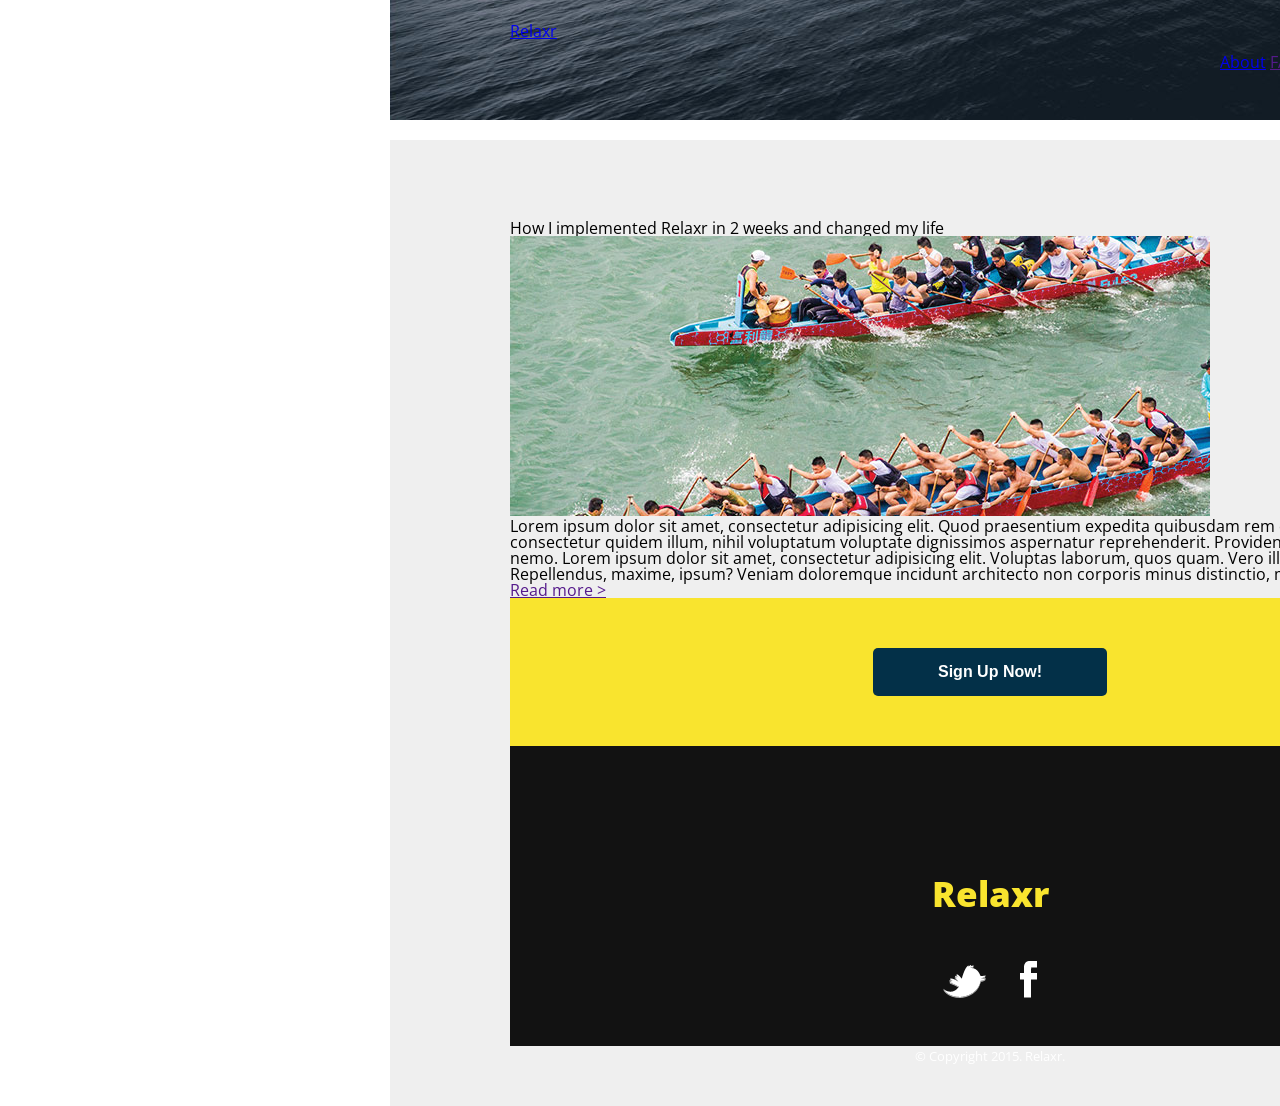
==== index.html @ db422663 "inserted images, header styling, article html" ====
<!DOCTYPE html>
<html>
<head>
	<title>Relaxr</title>
	<link type="text/css" rel="stylesheet" href="css/normalize.css">
	<link type="text/css" rel="stylesheet" href="css/reset.css">
	<link type="text/css" rel="stylesheet" href="css/style.css">
	<link href='https://fonts.googleapis.com/css?family=Open+Sans:300,300italic,600,800' rel='stylesheet' type='text/css'>

</head>

<body>

<body>

    <div id="container">

        <header id="headerBlog">
            <a href="index.html"><h1>Relaxr</h1></a>
            <nav>
                <a href="landing.html">About</a>
                <a href="">FAQ</a>
                <a href="">Team</a>
                <a href="">Contact Us</a>
                <a href="index.html">Blog</a>
            </nav>
        </header>

<main class="clearfix">

            <div id="articles" class="floatLeft">

                <article>
                    <h3>How I implemented Relaxr in 2 weeks and changed my life</h3>
                    <img src="images/blog_photo1.jpg" alt="article image">
                    <p>Lorem ipsum dolor sit amet, consectetur adipisicing elit. Quod praesentium expedita quibusdam rem optio, veniam, ad consectetur quidem illum, nihil voluptatum voluptate dignissimos aspernatur reprehenderit. Provident expedita ipsa magni nemo. Lorem ipsum dolor sit amet, consectetur adipisicing elit. Voluptas laborum, quos quam. Vero illo fugit odit recusandae. Repellendus, maxime, ipsum? Veniam doloremque incidunt architecto non corporis minus distinctio, magnam cupiditate.</p>
                    <div>
                        <a href="">Read more &gt;</a>
                    </div>

                </article>

</div>

<!-- CTA Section -->
			<section class="cta">
				<button>Sign Up Now!</button>
			</section>
			<!-- Footer -->
			<footer>
				<logo class="footer-logo">Relaxr</logo><br>
				<a href="http://www.twitter.com"> <img src="images/twitter.png" class="twitter-logo"></a>
				<a href="http://www.facebook.com"> <img src="images/facebook.png" class="facebook-logo"></a>
				<p>&copy; Copyright 2015. Relaxr.</p>
			</footer>
		</div><!-- Container End -->
	</body>
</html>
---- css/style.css ----
* { box-sizing: border-box; }

/*
Project Name: Relaxr Blog
Author: Natalie Holt
Developer @GA in NYC
*/


/******************************************
/* SETUP
/*******************************************/

/* Box Model Hack */
* {
     -moz-box-sizing: border-box; /* Firexfox */
     -webkit-box-sizing: border-box; /* Safari/Chrome/iOS/Android */
     box-sizing: border-box; /* IE */
}

/* Clear fix hack */
.clearfix:after {
     content: ".";
     display: block;
     clear: both;
     visibility: hidden;
     line-height: 0;
     height: 0;
}

.clear {
  clear: both;
}

.fl {
  float: right;
}

.fl {
  float: left;
}

/* BASE STYLES*/

body {
    font-family: 'Open Sans', Helvetica, Arial, sans-serif;
    background: #fff;
}

/* LAYOUT*/


/* Center the container */

/* Center the container */

#container {
    width: 1200px;
    margin: auto;
}

header {
    background: #033048;
    background-image: url(../images/header_bg.jpg);
    background-position: center bottom;
    padding: 23px 120px;
}

#headerBlog {
    height: 120px;
}

#headerLanding {
    height: 700px;
}

main {
    background: #efefef;
    padding: 80px 120px 60px 120px;
}

footer {
    background: #121212;
    padding: 80px 120px 40px 120px;
}

/* ADDITIONAL STYLES*/

body { width:500px; margin:0 auto; }
.clear-parent { overflow:hidden;  }

header { 
  width:100%; 
  height:80px; 
  margin-bottom:20px; }
  
  header .logo { 
    float:left; 
    width:50px; 
    height:80px; 
    border:solid 1px #000; }
  header nav { 
    float:right; 
    margin-top:15px; }

  header nav ul { 
    list-style:none; }

  header nav ul li { 
    float:right; 
    display:block; 
    width:50px; 
    height:30px; 
    margin-left:20px; 
    border:solid 1px #000;}

.main { 
  border:solid 1px #000; 
  width:100%; height;
  background: #efefef;
  padding: 80px 120px 60px 120px;
}






/* FOOTER */

footer {
  background: #2E2E2E;
  height: 300px;
  text-align: center;
}

.footer-logo {
  display: inline-block;
  color: #f9e42e;
  font-family: 'Open Sans', sans-serif;
  font-size: 35px;
  font-weight: 800;
  padding: 50px;
}

footer a {
  margin: 15px;
}

footer p {
  padding: 50px 0 0 0;
  color: #fff;
  font-family: 'Open Sans', sans-serif;
  font-size: 13px;
  font-weight: 400;
}

.cta {
  background-color: #f9e42e;
  padding: 50px;
  text-align: center;
}

.cta button {
  background-color: #033048;
  border-radius: 5px;
  border-style: none;
  color: #fff;
  font-size: 16px;
  font-weight: 800;
  padding: 15px 65px 15px 65px;
  cursor: pointer;
}

.cta button:hover {
  background-color: #075077;
}


/* FOOTER */

footer {
  background-color: #121212;
  background-size: 100%;
  text-align: center;
}

.footer-logo {
  display: inline-block;
  background-color: #121212;
  font-family: 'Open Sans', sans-serif;
  font-size: 35px;
  font-weight: 800;
  padding: 50px;
}

footer a {
  margin: 15px;
}

footer p {
  padding: 50px 0 0 0;
  color: #fff;
  font-family: 'Open Sans', sans-serif;
  font-size: 13px;
  font-weight: 400;
}
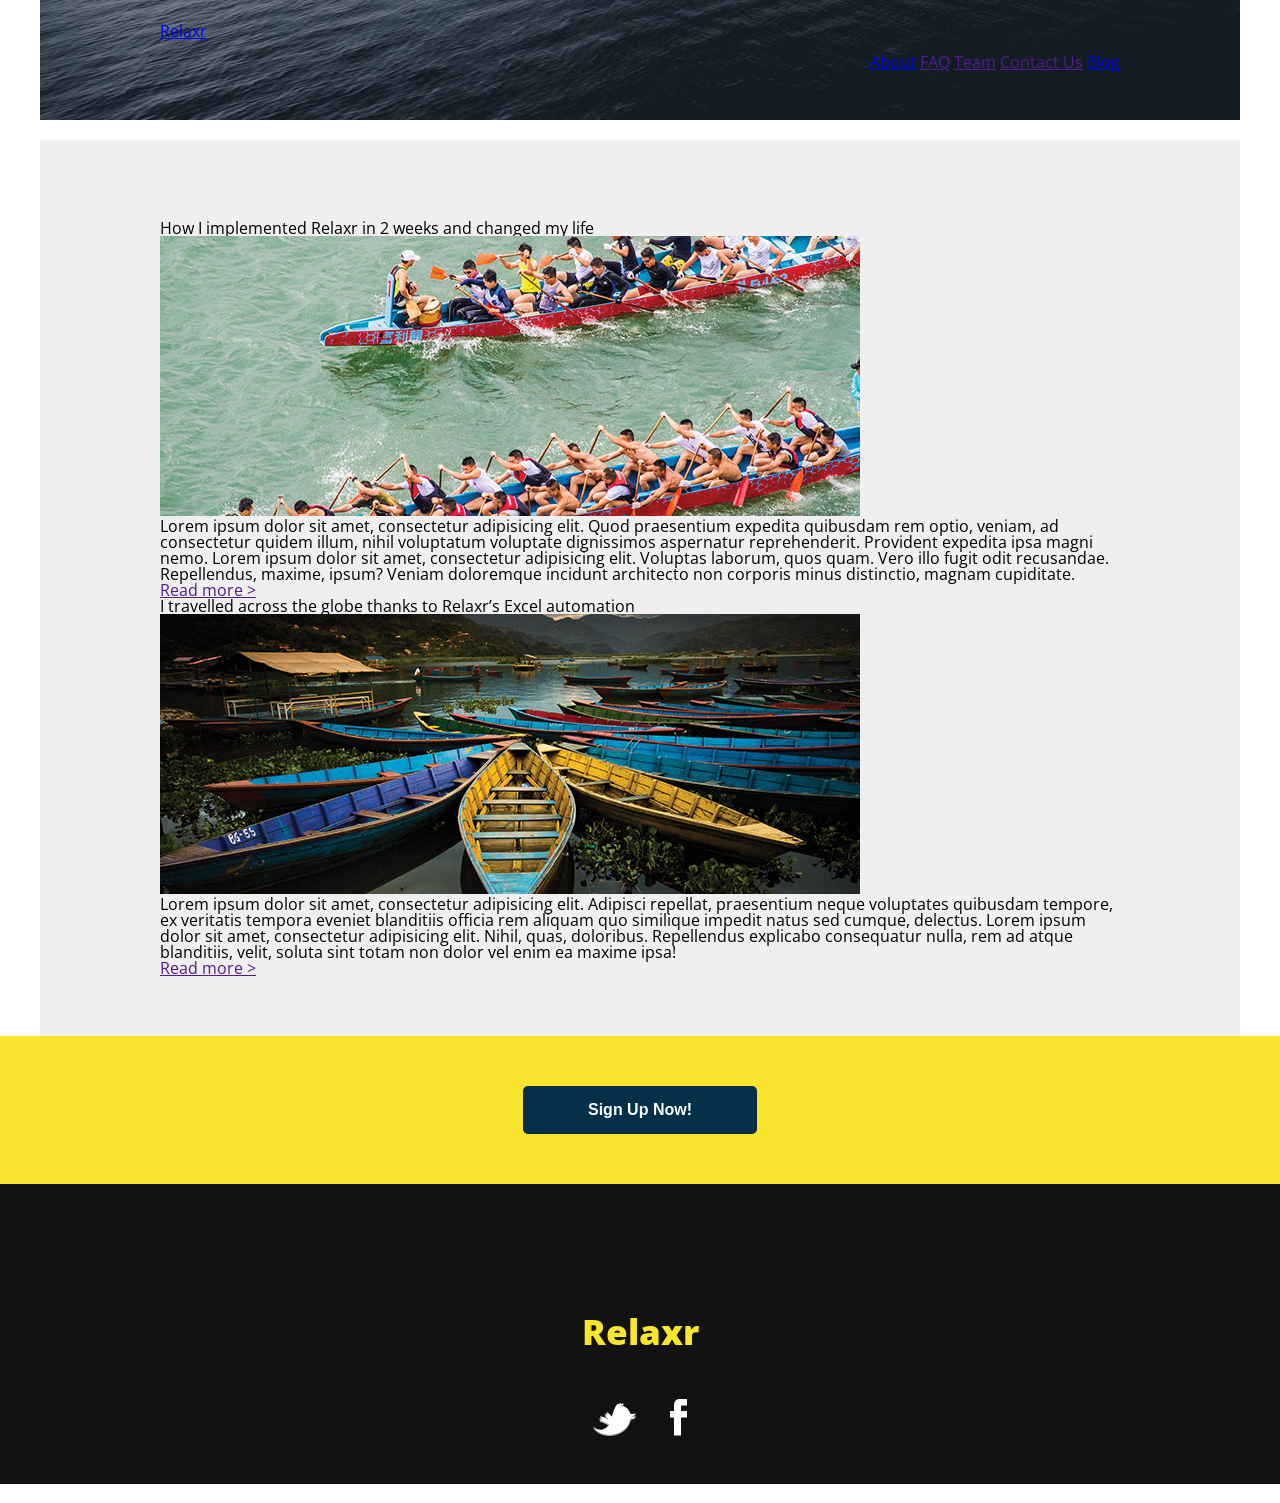
==== commit 8e312086: "added 2nd article, closed article div" ====
--- a/index.html
+++ b/index.html
@@ -40,7 +40,18 @@
 
                 </article>
 
-</div>
+				</div>
+
+				<article>
+                    <h3>I travelled across the globe thanks to Relaxr’s Excel automation</h3>
+                    <img src="images/blog_photo2.jpg" alt="article image">
+                    <p>Lorem ipsum dolor sit amet, consectetur adipisicing elit. Adipisci repellat, praesentium neque voluptates quibusdam tempore, ex veritatis tempora eveniet blanditiis officia rem aliquam quo similique impedit natus sed cumque, delectus. Lorem ipsum dolor sit amet, consectetur adipisicing elit. Nihil, quas, doloribus. Repellendus explicabo consequatur nulla, rem ad atque blanditiis, velit, soluta sint totam non dolor vel enim ea maxime ipsa!</p>
+                    <div>
+                        <a href="">Read more &gt;</a>
+                    </div>
+                </article>
+
+            </div>
 
 <!-- CTA Section -->
 			<section class="cta">
--- a/css/style.css
+++ b/css/style.css
@@ -49,9 +49,6 @@
 
 /* LAYOUT*/
 
-
-/* Center the container */
-
 /* Center the container */
 
 #container {
@@ -86,8 +83,13 @@
 
 /* ADDITIONAL STYLES*/
 
-body { width:500px; margin:0 auto; }
-.clear-parent { overflow:hidden;  }
+body { 
+  margin:0 auto; 
+}
+
+.clear-parent { 
+  overflow:hidden;  
+}
 
 header { 
   width:100%; 
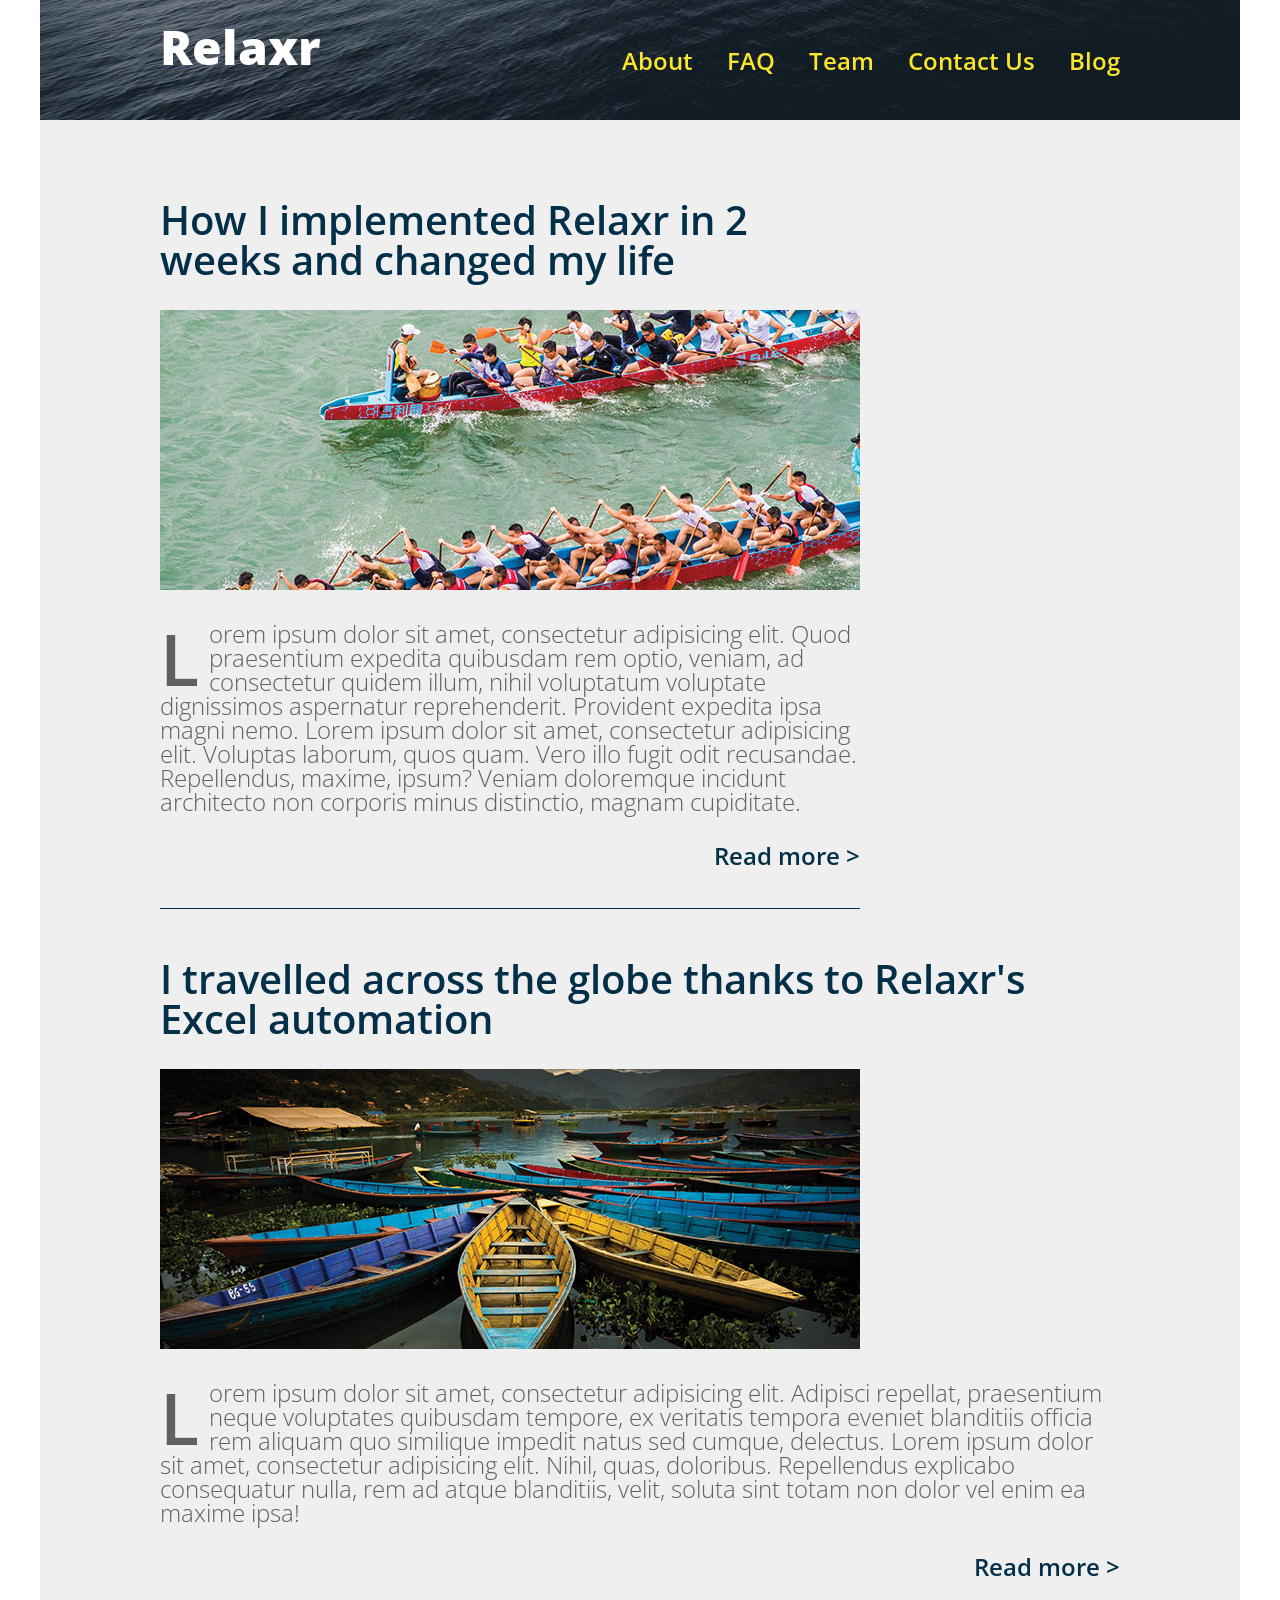
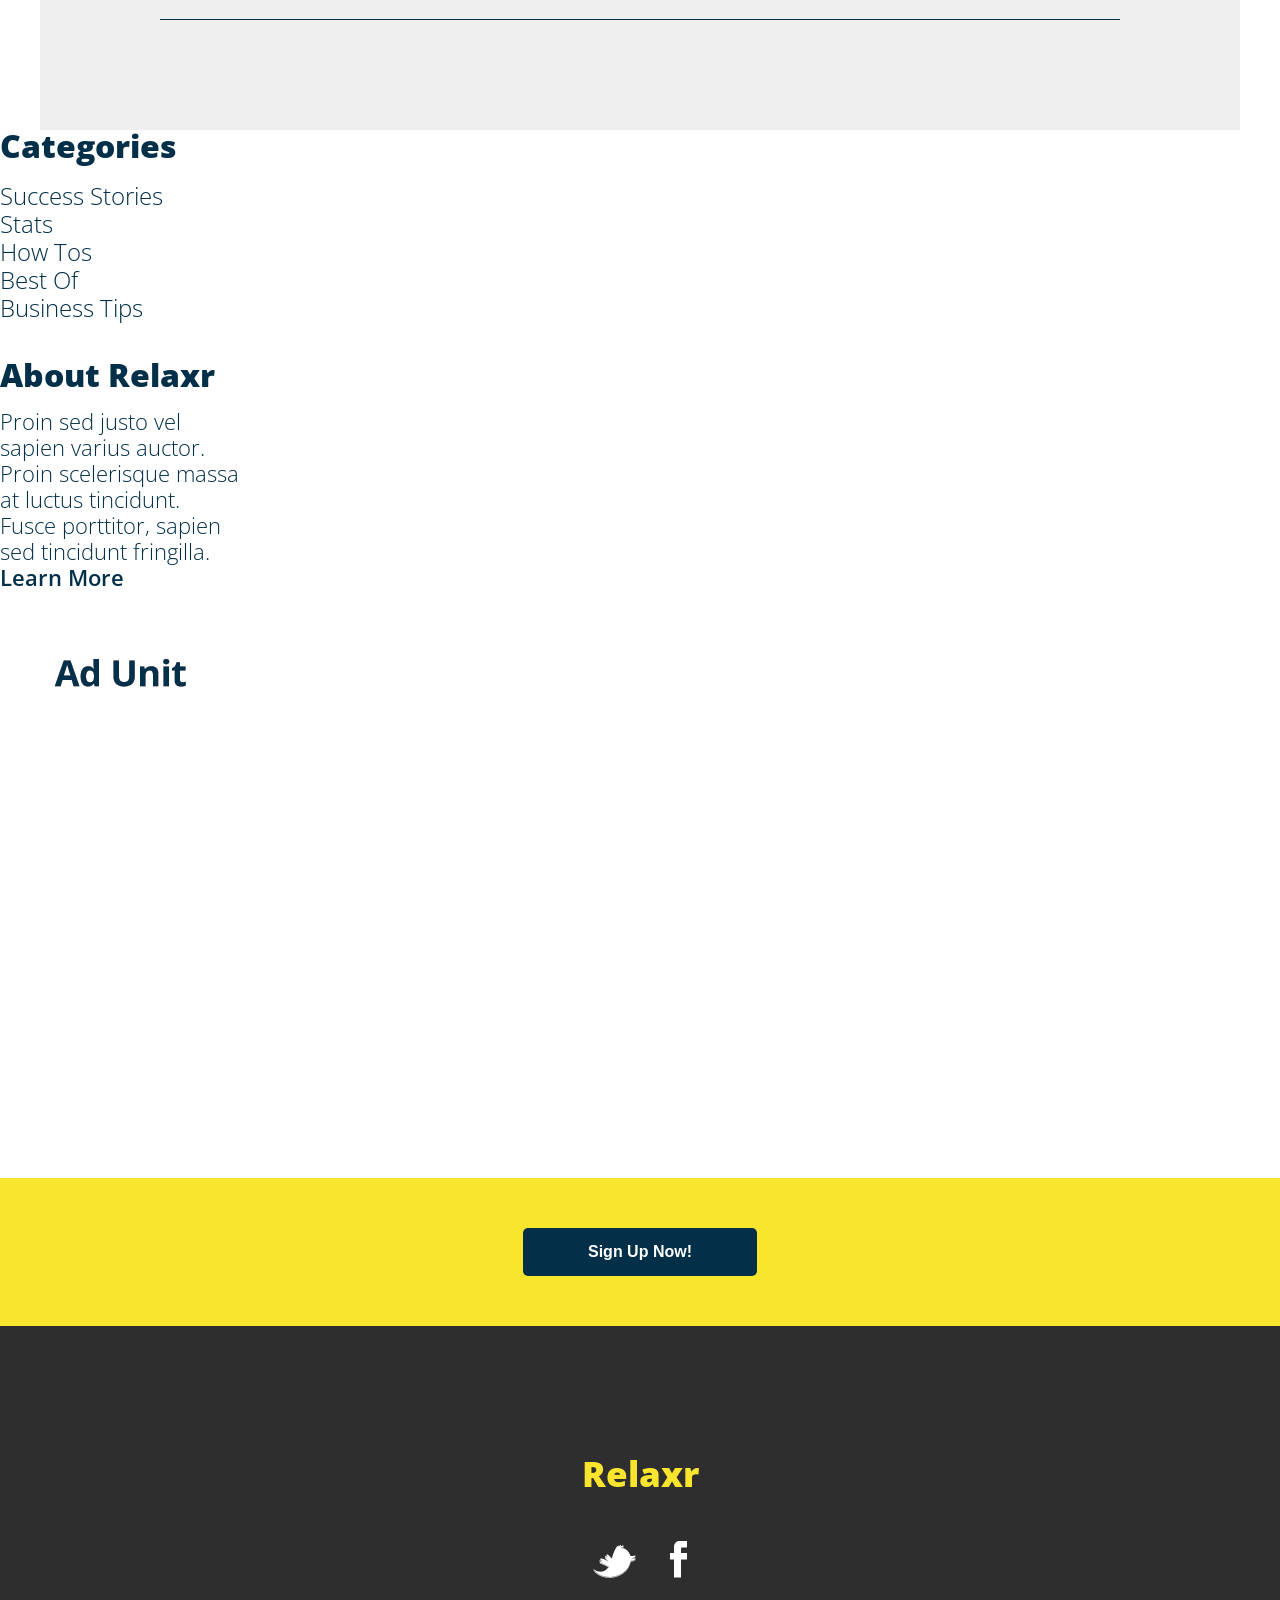
==== commit 39d51500: "added landing page, rerouted file paths to images, added aside" ====
--- a/index.html
+++ b/index.html
@@ -8,8 +8,6 @@
 	<link href='https://fonts.googleapis.com/css?family=Open+Sans:300,300italic,600,800' rel='stylesheet' type='text/css'>
 
 </head>
-
-<body>
 
 <body>
 
@@ -43,7 +41,7 @@
 				</div>
 
 				<article>
-                    <h3>I travelled across the globe thanks to Relaxr’s Excel automation</h3>
+                    <h3>I travelled across the globe thanks to Relaxr's Excel automation</h3>
                     <img src="images/blog_photo2.jpg" alt="article image">
                     <p>Lorem ipsum dolor sit amet, consectetur adipisicing elit. Adipisci repellat, praesentium neque voluptates quibusdam tempore, ex veritatis tempora eveniet blanditiis officia rem aliquam quo similique impedit natus sed cumque, delectus. Lorem ipsum dolor sit amet, consectetur adipisicing elit. Nihil, quas, doloribus. Repellendus explicabo consequatur nulla, rem ad atque blanditiis, velit, soluta sint totam non dolor vel enim ea maxime ipsa!</p>
                     <div>
@@ -52,6 +50,27 @@
                 </article>
 
             </div>
+
+ <aside class="floatRight">
+    <div id="categories">
+         <h4>Categories</h4>
+         <nav>
+         	<a href="">Success Stories</a>
+            <a href="">Stats</a>
+            <a href="">How Tos</a>
+            <a href="">Best Of</a>
+            <a href="">Business Tips</a>
+            </nav>
+    </div>
+                <div id="about">
+                    <h4>About Relaxr</h4>
+                    <p>Proin sed justo vel sapien varius auctor. Proin scelerisque massa at luctus tincidunt. Fusce porttitor, sapien sed tincidunt fringilla.</p>
+                    <a href="">Learn More</a>
+                </div>
+                <div id="ad">
+                    <img src="images/ad-unit.png" alt="ad image">
+                </div>
+            </aside>
 
 <!-- CTA Section -->
 			<section class="cta">
--- a/css/style.css
+++ b/css/style.css
@@ -83,51 +83,180 @@
 
 /* ADDITIONAL STYLES*/
 
-body { 
-  margin:0 auto; 
-}
-
-.clear-parent { 
-  overflow:hidden;  
-}
-
-header { 
-  width:100%; 
-  height:80px; 
-  margin-bottom:20px; }
-  
-  header .logo { 
-    float:left; 
-    width:50px; 
-    height:80px; 
-    border:solid 1px #000; }
-  header nav { 
-    float:right; 
-    margin-top:15px; }
-
-  header nav ul { 
-    list-style:none; }
-
-  header nav ul li { 
-    float:right; 
-    display:block; 
-    width:50px; 
-    height:30px; 
-    margin-left:20px; 
-    border:solid 1px #000;}
-
-.main { 
-  border:solid 1px #000; 
-  width:100%; height;
-  background: #efefef;
-  padding: 80px 120px 60px 120px;
-}
-
-
-
-
-
-
+h1,
+h2,
+h3,
+h4,
+h5,
+h6,
+p,
+a,
+div,
+article,
+section,
+aside,
+img {
+    margin: 0px;
+    padding: 0px;
+}
+
+ul {
+    margin: 0px;
+}
+
+a {
+    text-decoration: none;
+}
+
+a:link {
+    color: #033048;
+}
+
+a:visited {
+    color: #033048;
+}
+
+a:hover {
+    color: #fff;
+}
+
+a:active {
+    color: #033048;
+}
+
+h1,
+h6 {
+    font-size: 48px;
+    font-weight: 800;
+    color: #fff;
+}
+
+h2 {
+    font-size: 48px;
+    font-weight: 600;
+    color: #fff;
+}
+
+h3 {
+    font-size: 40px;
+    font-weight: 600;
+    color: #033048;
+}
+
+h4 {
+    font-size: 32px;
+    font-weight: 800;
+    color: #033048;
+}
+
+h6 {
+    color: #f9e42e;
+}
+header h1,
+header nav {
+    display: inline-block;
+}
+
+header nav {
+    text-align: right;
+    float: right;
+    margin-top: 26px;
+}
+
+header nav a {
+    font-size: 24px;
+    font-weight: 600;
+    margin-left: 30px;
+}
+
+header nav a:link {
+    color: #f9e42e;
+}
+
+header nav a:visited {
+    color: #f9e42e;
+}
+
+header nav a:hover {
+    color: #fff;
+}
+
+header nav a:active {
+    color: #f9e42e;
+}
+
+#articles {
+    width: 700px;
+}
+
+article p {
+    font-size: 24px;
+    font-weight: 300;
+    color: #606060;
+}
+
+article p::first-letter {
+    float: left;
+    font-size: 300%;
+    font-weight: 600;
+    padding-right: 10px;
+}
+
+article div {
+    text-align: right;
+    font-size: 24px;
+    font-weight: 600;
+    color: #033048;
+}
+
+article h3,
+article img,
+article p {
+    margin-bottom: 30px;
+}
+
+article:after {
+    content: " ";
+    display: block;
+    width: 100%;
+    height: 1px;
+    background: #033048;
+    margin: 40px 0px 50px 0px;
+}
+
+aside {
+    width: 240px;
+    color: #033048;
+}
+
+#categories nav a {
+    display: block;
+    font-size: 24px;
+    font-weight: 300;
+    line-height: 28px;
+}
+
+#about {
+    font-size: 22px;
+    line-height: 26px;
+}
+
+#about p {
+    font-weight: 300;
+}
+
+#about a {
+    font-weight: 600;
+}
+
+aside h4 {
+    margin-bottom: 20px;
+  }
+
+#categories,
+#about {
+    margin-bottom: 40px;
+}
 /* FOOTER */
 
 footer {
@@ -179,31 +308,3 @@
 }
 
 
-/* FOOTER */
-
-footer {
-  background-color: #121212;
-  background-size: 100%;
-  text-align: center;
-}
-
-.footer-logo {
-  display: inline-block;
-  background-color: #121212;
-  font-family: 'Open Sans', sans-serif;
-  font-size: 35px;
-  font-weight: 800;
-  padding: 50px;
-}
-
-footer a {
-  margin: 15px;
-}
-
-footer p {
-  padding: 50px 0 0 0;
-  color: #fff;
-  font-family: 'Open Sans', sans-serif;
-  font-size: 13px;
-  font-weight: 400;
-}
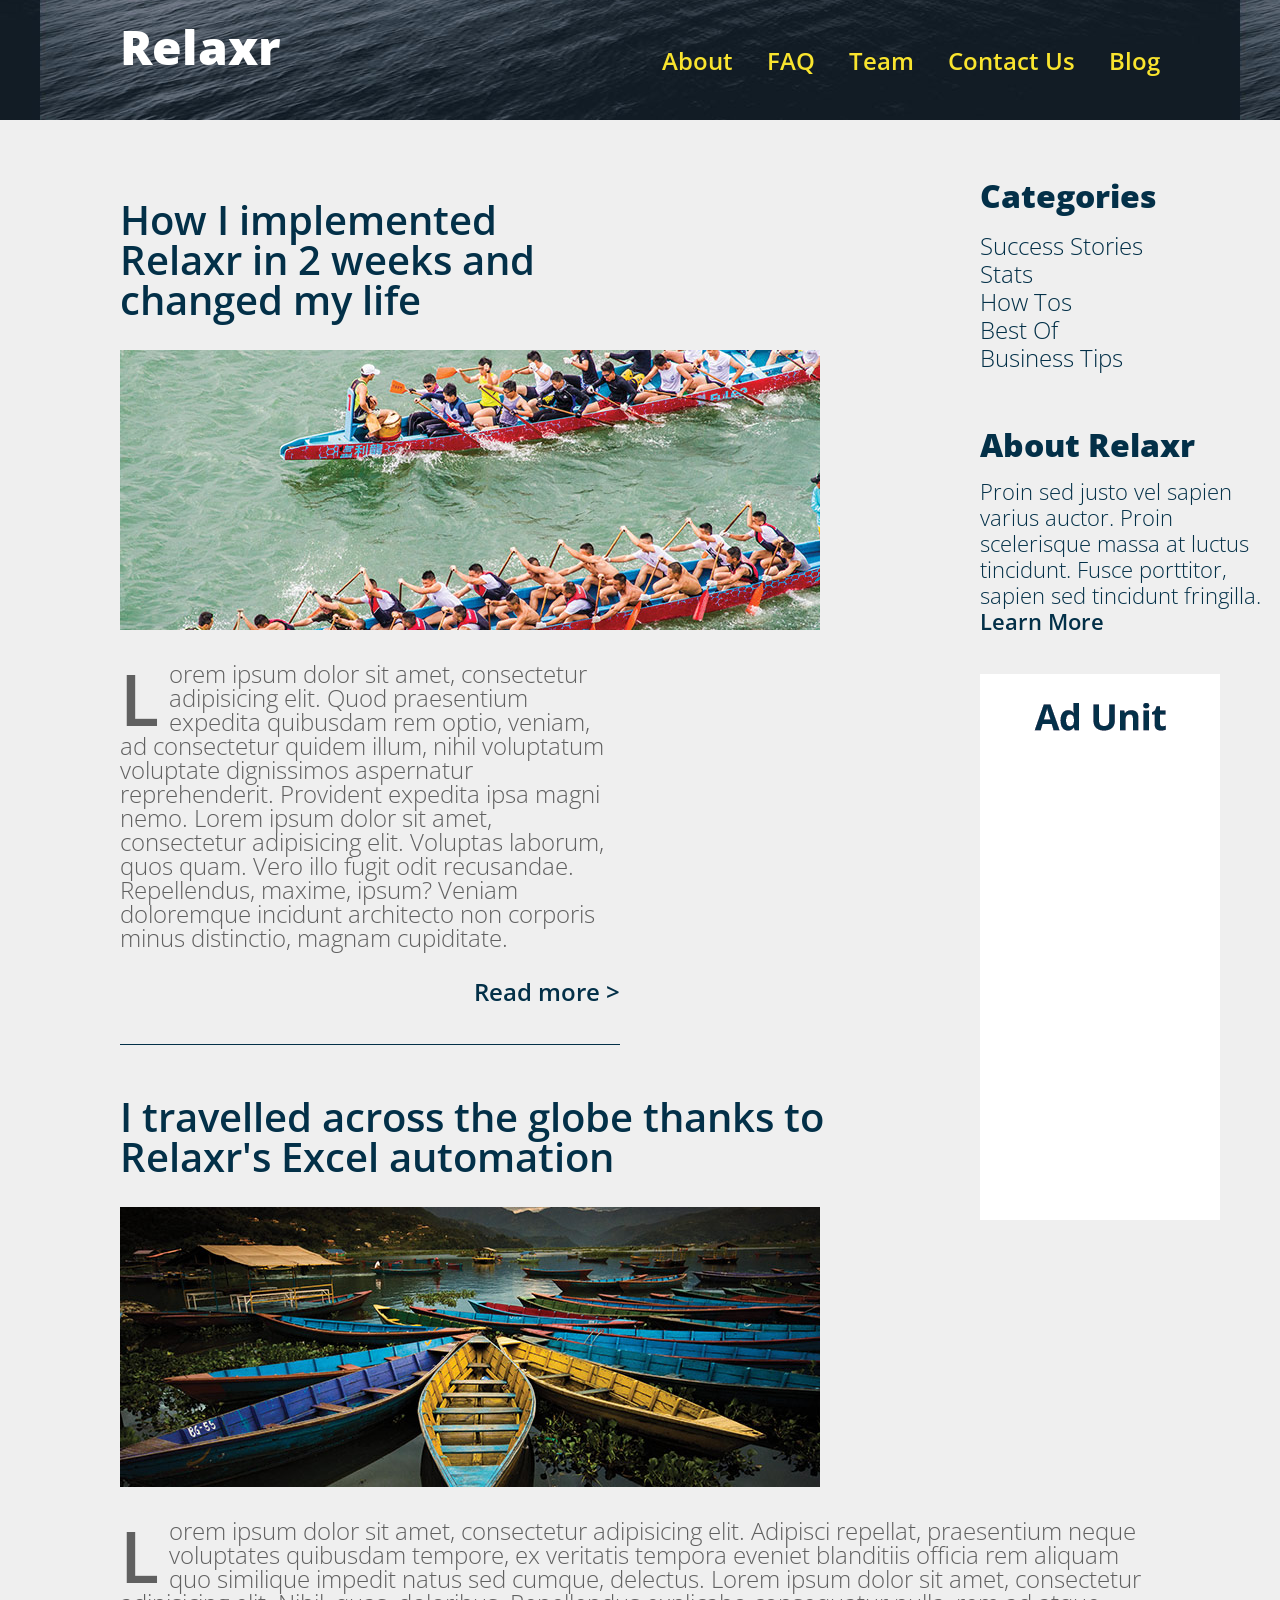
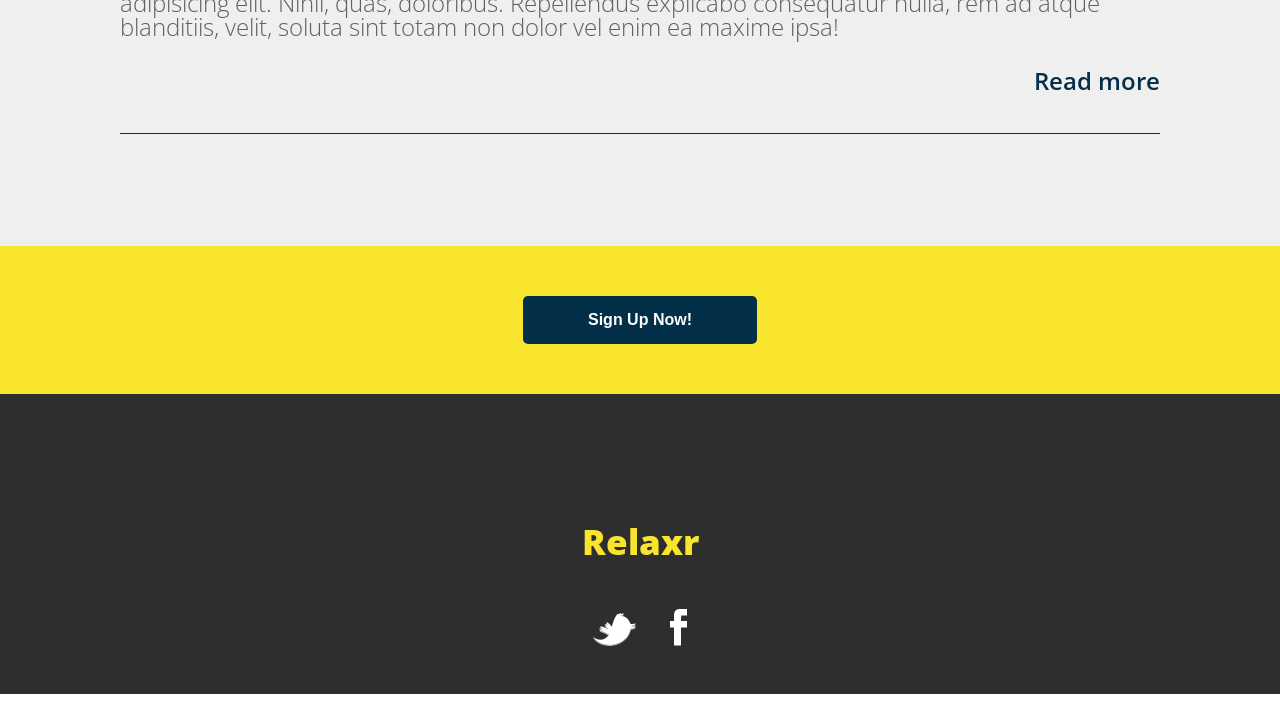
==== commit dc620116: "trying to figure out second article layout issues" ====
--- a/index.html
+++ b/index.html
@@ -24,6 +24,27 @@
             </nav>
         </header>
 
+<aside class="floatRight">
+    <div id="categories">
+         <h4>Categories</h4>
+         <nav>
+         	<a href="">Success Stories</a>
+            <a href="">Stats</a>
+            <a href="">How Tos</a>
+            <a href="">Best Of</a>
+            <a href="">Business Tips</a>
+            </nav>
+    </div>
+                <div id="about">
+                    <h4>About Relaxr</h4>
+                    <p>Proin sed justo vel sapien varius auctor. Proin scelerisque massa at luctus tincidunt. Fusce porttitor, sapien sed tincidunt fringilla.</p>
+                    <a href="">Learn More</a>
+                </div>
+                <div id="ad">
+                    <img src="images/ad-unit.png" alt="ad image">
+                </div>
+ </aside>
+
 <main class="clearfix">
 
             <div id="articles" class="floatLeft">
@@ -45,32 +66,12 @@
                     <img src="images/blog_photo2.jpg" alt="article image">
                     <p>Lorem ipsum dolor sit amet, consectetur adipisicing elit. Adipisci repellat, praesentium neque voluptates quibusdam tempore, ex veritatis tempora eveniet blanditiis officia rem aliquam quo similique impedit natus sed cumque, delectus. Lorem ipsum dolor sit amet, consectetur adipisicing elit. Nihil, quas, doloribus. Repellendus explicabo consequatur nulla, rem ad atque blanditiis, velit, soluta sint totam non dolor vel enim ea maxime ipsa!</p>
                     <div>
-                        <a href="">Read more &gt;</a>
+                        <a href="">Read more</a>
                     </div>
                 </article>
 
             </div>
 
- <aside class="floatRight">
-    <div id="categories">
-         <h4>Categories</h4>
-         <nav>
-         	<a href="">Success Stories</a>
-            <a href="">Stats</a>
-            <a href="">How Tos</a>
-            <a href="">Best Of</a>
-            <a href="">Business Tips</a>
-            </nav>
-    </div>
-                <div id="about">
-                    <h4>About Relaxr</h4>
-                    <p>Proin sed justo vel sapien varius auctor. Proin scelerisque massa at luctus tincidunt. Fusce porttitor, sapien sed tincidunt fringilla.</p>
-                    <a href="">Learn More</a>
-                </div>
-                <div id="ad">
-                    <img src="images/ad-unit.png" alt="ad image">
-                </div>
-            </aside>
 
 <!-- CTA Section -->
 			<section class="cta">
--- a/css/style.css
+++ b/css/style.css
@@ -45,6 +45,7 @@
 body {
     font-family: 'Open Sans', Helvetica, Arial, sans-serif;
     background: #fff;
+    display: inline-block;
 }
 
 /* LAYOUT*/
@@ -52,11 +53,14 @@
 /* Center the container */
 
 #container {
-    width: 1200px;
+    width: 100%;
     margin: auto;
 }
 
 header {
+    width: 100%;
+    background-size: 100%;
+    background-size: cover;
     background: #033048;
     background-image: url(../images/header_bg.jpg);
     background-position: center bottom;
@@ -152,6 +156,7 @@
 h6 {
     color: #f9e42e;
 }
+
 header h1,
 header nav {
     display: inline-block;
@@ -186,7 +191,7 @@
 }
 
 #articles {
-    width: 700px;
+    width: 500px;
 }
 
 article p {
@@ -217,7 +222,7 @@
 
 article:after {
     content: " ";
-    display: block;
+    display: inline-block;
     width: 100%;
     height: 1px;
     background: #033048;
@@ -225,8 +230,9 @@
 }
 
 aside {
-    width: 240px;
-    color: #033048;
+    width: 300px;
+    color: #033048;
+    float: right;
 }
 
 #categories nav a {
@@ -250,6 +256,7 @@
 }
 
 aside h4 {
+    margin-top: 60px;
     margin-bottom: 20px;
   }
 
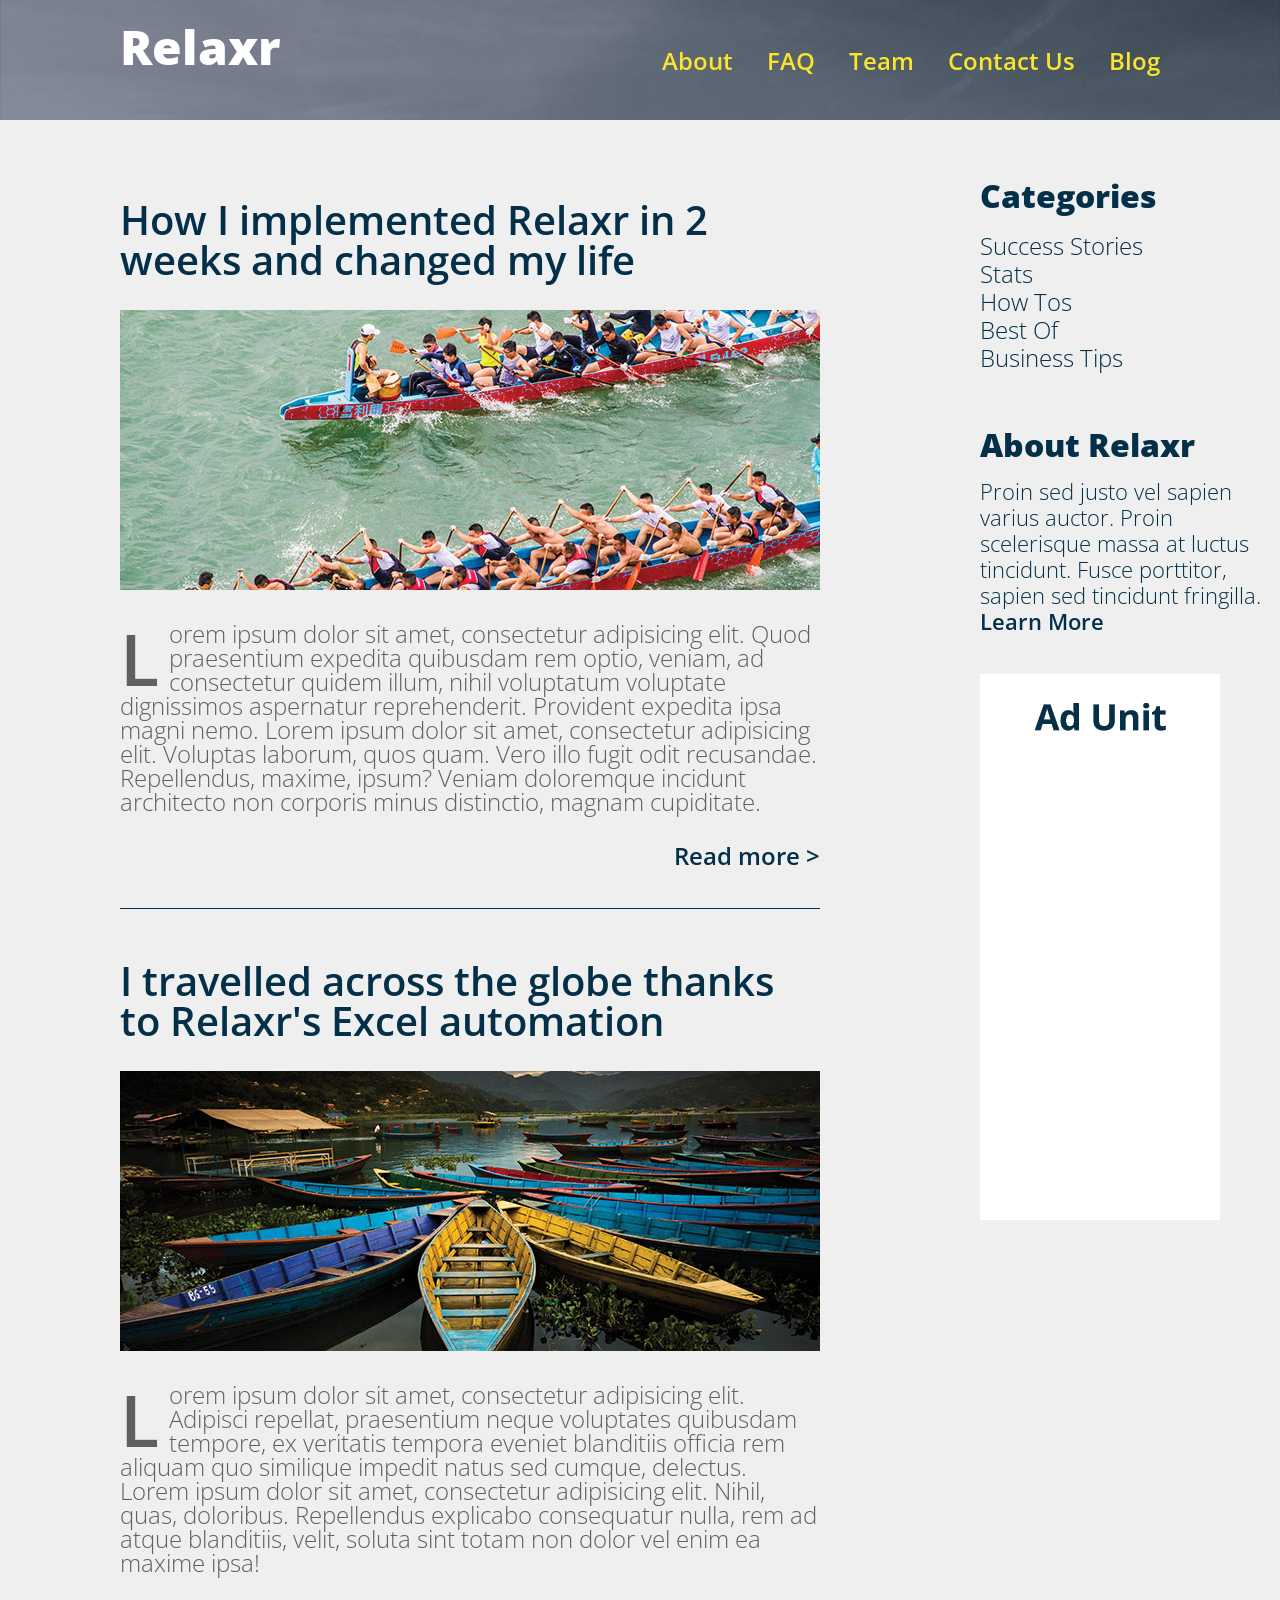
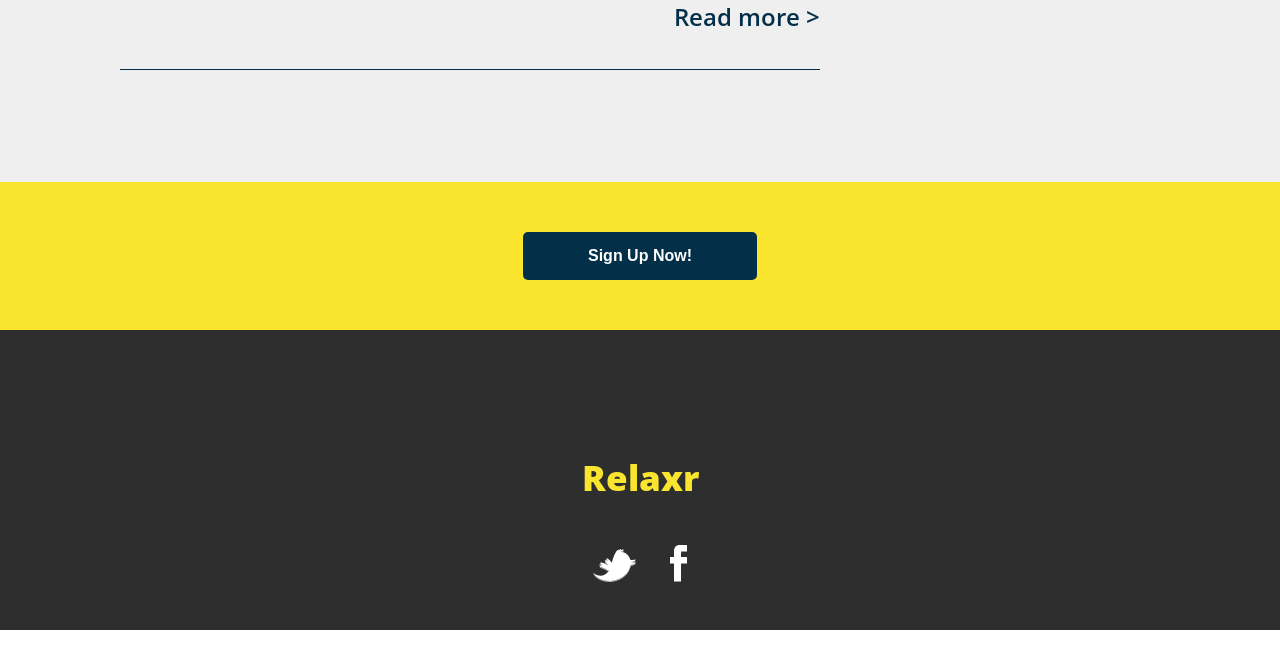
==== commit 6d8c2b88: "closed the div, changed background-image to background" ====
--- a/index.html
+++ b/index.html
@@ -59,16 +59,16 @@
 
                 </article>
 
-				</div>
 
 				<article>
                     <h3>I travelled across the globe thanks to Relaxr's Excel automation</h3>
                     <img src="images/blog_photo2.jpg" alt="article image">
                     <p>Lorem ipsum dolor sit amet, consectetur adipisicing elit. Adipisci repellat, praesentium neque voluptates quibusdam tempore, ex veritatis tempora eveniet blanditiis officia rem aliquam quo similique impedit natus sed cumque, delectus. Lorem ipsum dolor sit amet, consectetur adipisicing elit. Nihil, quas, doloribus. Repellendus explicabo consequatur nulla, rem ad atque blanditiis, velit, soluta sint totam non dolor vel enim ea maxime ipsa!</p>
                     <div>
-                        <a href="">Read more</a>
+                        <a href="">Read more &gt;</a>
                     </div>
                 </article>
+				</div>
 
             </div>
 
--- a/css/style.css
+++ b/css/style.css
@@ -45,7 +45,6 @@
 body {
     font-family: 'Open Sans', Helvetica, Arial, sans-serif;
     background: #fff;
-    display: inline-block;
 }
 
 /* LAYOUT*/
@@ -59,11 +58,10 @@
 
 header {
     width: 100%;
+    background-color: #033048;
+    background: url(../images/header_bg.jpg) no-repeat;
     background-size: 100%;
-    background-size: cover;
-    background: #033048;
-    background-image: url(../images/header_bg.jpg);
-    background-position: center bottom;
+    /*background-position: center bottom;*/
     padding: 23px 120px;
 }
 
@@ -191,7 +189,7 @@
 }
 
 #articles {
-    width: 500px;
+    width: 700px;
 }
 
 article p {
@@ -233,6 +231,7 @@
     width: 300px;
     color: #033048;
     float: right;
+    margin-bottom: 20px;
 }
 
 #categories nav a {
@@ -264,6 +263,7 @@
 #about {
     margin-bottom: 40px;
 }
+
 /* FOOTER */
 
 footer {
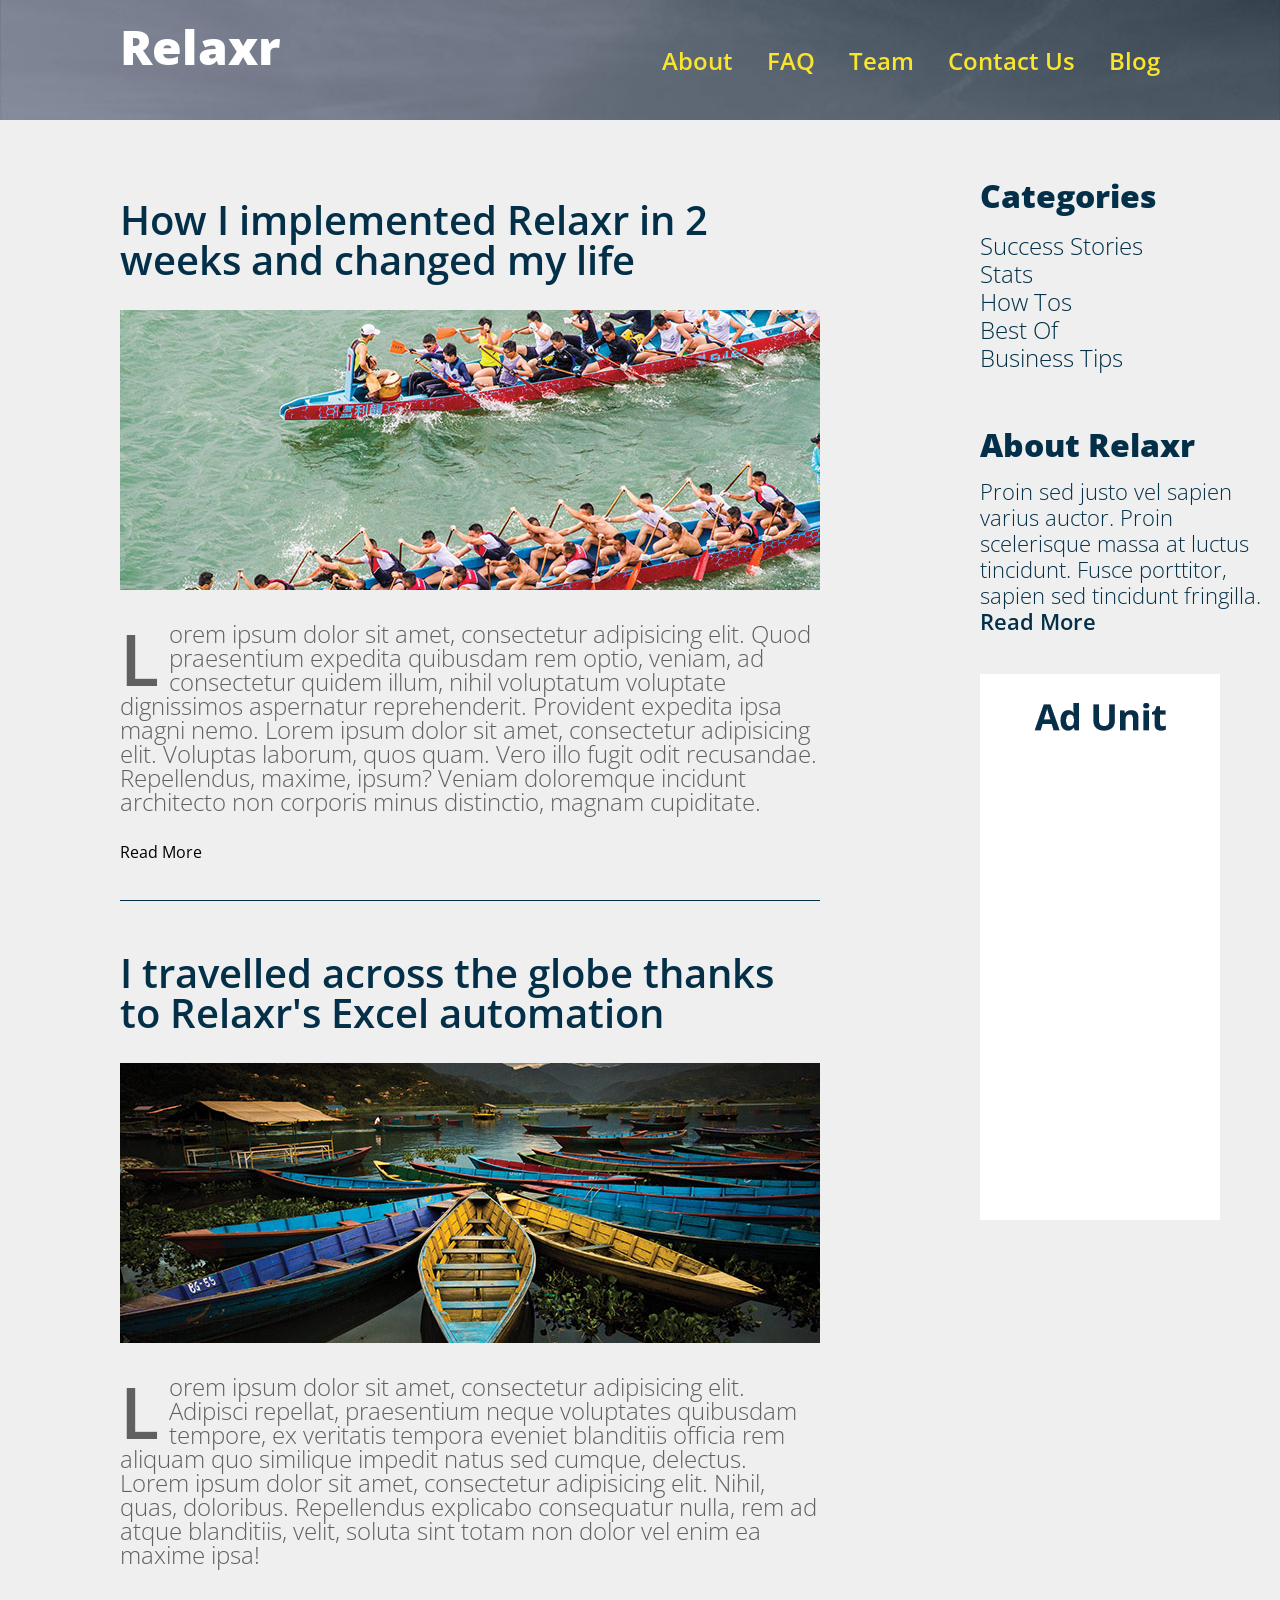
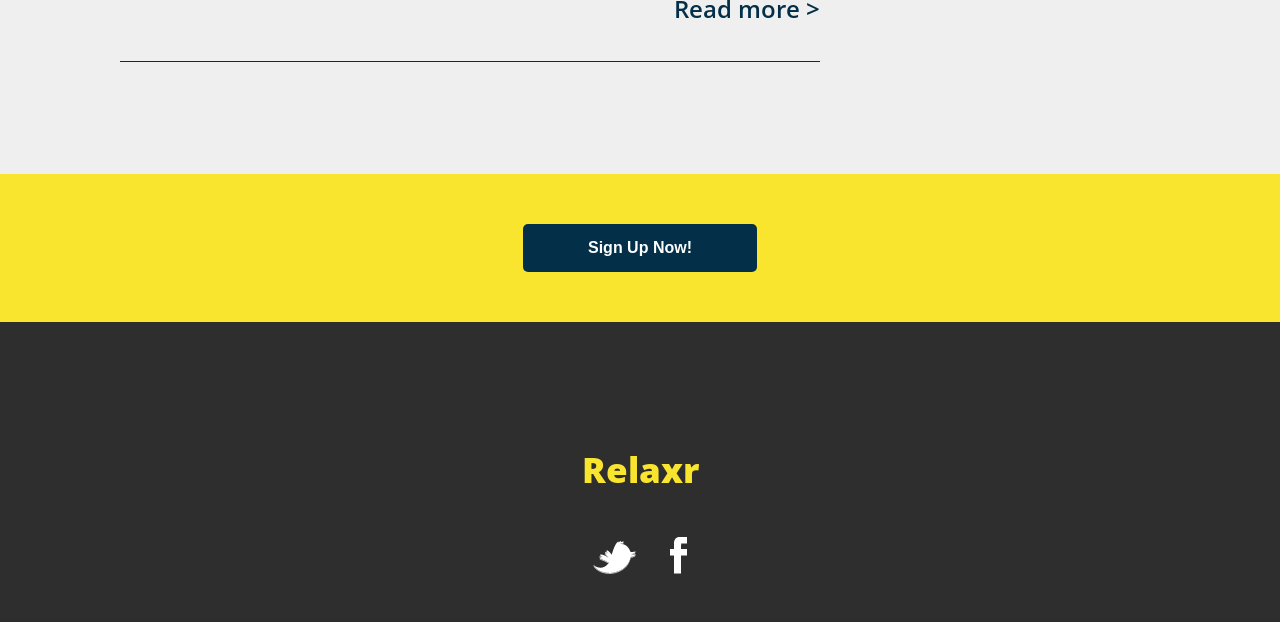
==== commit 75ab8245: "added JS file and toggle function for "read more" paragraph" ====
--- a/index.html
+++ b/index.html
@@ -6,6 +6,10 @@
 	<link type="text/css" rel="stylesheet" href="css/reset.css">
 	<link type="text/css" rel="stylesheet" href="css/style.css">
 	<link href='https://fonts.googleapis.com/css?family=Open+Sans:300,300italic,600,800' rel='stylesheet' type='text/css'>
+
+     <script src="//ajax.googleapis.com/ajax/libs/jquery/1.8.3/jquery.min.js"></script>
+    
+    <script src="js/script.js"></script> 
 
 </head>
 
@@ -38,7 +42,8 @@
                 <div id="about">
                     <h4>About Relaxr</h4>
                     <p>Proin sed justo vel sapien varius auctor. Proin scelerisque massa at luctus tincidunt. Fusce porttitor, sapien sed tincidunt fringilla.</p>
-                    <a href="">Learn More</a>
+                    <a href="">Read More</a>
+
                 </div>
                 <div id="ad">
                     <img src="images/ad-unit.png" alt="ad image">
@@ -52,10 +57,9 @@
                 <article>
                     <h3>How I implemented Relaxr in 2 weeks and changed my life</h3>
                     <img src="images/blog_photo1.jpg" alt="article image">
-                    <p>Lorem ipsum dolor sit amet, consectetur adipisicing elit. Quod praesentium expedita quibusdam rem optio, veniam, ad consectetur quidem illum, nihil voluptatum voluptate dignissimos aspernatur reprehenderit. Provident expedita ipsa magni nemo. Lorem ipsum dolor sit amet, consectetur adipisicing elit. Voluptas laborum, quos quam. Vero illo fugit odit recusandae. Repellendus, maxime, ipsum? Veniam doloremque incidunt architecto non corporis minus distinctio, magnam cupiditate.</p>
-                    <div>
-                        <a href="">Read more &gt;</a>
-                    </div>
+                   <p>Lorem ipsum dolor sit amet, consectetur adipisicing elit. Quod praesentium expedita quibusdam rem optio, veniam, ad consectetur quidem illum, nihil voluptatum voluptate dignissimos aspernatur reprehenderit. Provident expedita ipsa magni nemo. Lorem ipsum dolor sit amet, consectetur adipisicing elit. Voluptas laborum, quos quam. Vero illo fugit odit recusandae. Repellendus, maxime, ipsum? Veniam doloremque incidunt architecto non corporis minus distinctio, magnam cupiditate.</p>
+                    <p class="more">Lorem ipsum dolor sit amet, consectetur adipisicing elit. Quod praesentium expedita quibusdam rem optio, veniam, ad consectetur quidem illum, nihil voluptatum voluptate dignissimos aspernatur reprehenderit. Provident expedita ipsa magni nemo. Lorem ipsum dolor sit amet, consectetur adipisicing elit. Voluptas laborum, quos quam. Vero illo fugit odit recusandae. Repellendus, maxime, ipsum? Veniam doloremque incidunt architecto non corporis minus distinctio, magnam cupiditate..</p>
+                    <a class="read_more">Read More</a>
 
                 </article>
 
@@ -85,5 +89,7 @@
 				<p>&copy; Copyright 2015. Relaxr.</p>
 			</footer>
 		</div><!-- Container End -->
+
+ <script src="js/script.js"></script> 
 	</body>
 </html>
--- a/css/style.css
+++ b/css/style.css
@@ -94,6 +94,7 @@
 p,
 a,
 div,
+button,
 article,
 section,
 aside,
@@ -198,6 +199,9 @@
     color: #606060;
 }
 
+p.more {
+    display: none;
+}
 article p::first-letter {
     float: left;
     font-size: 300%;
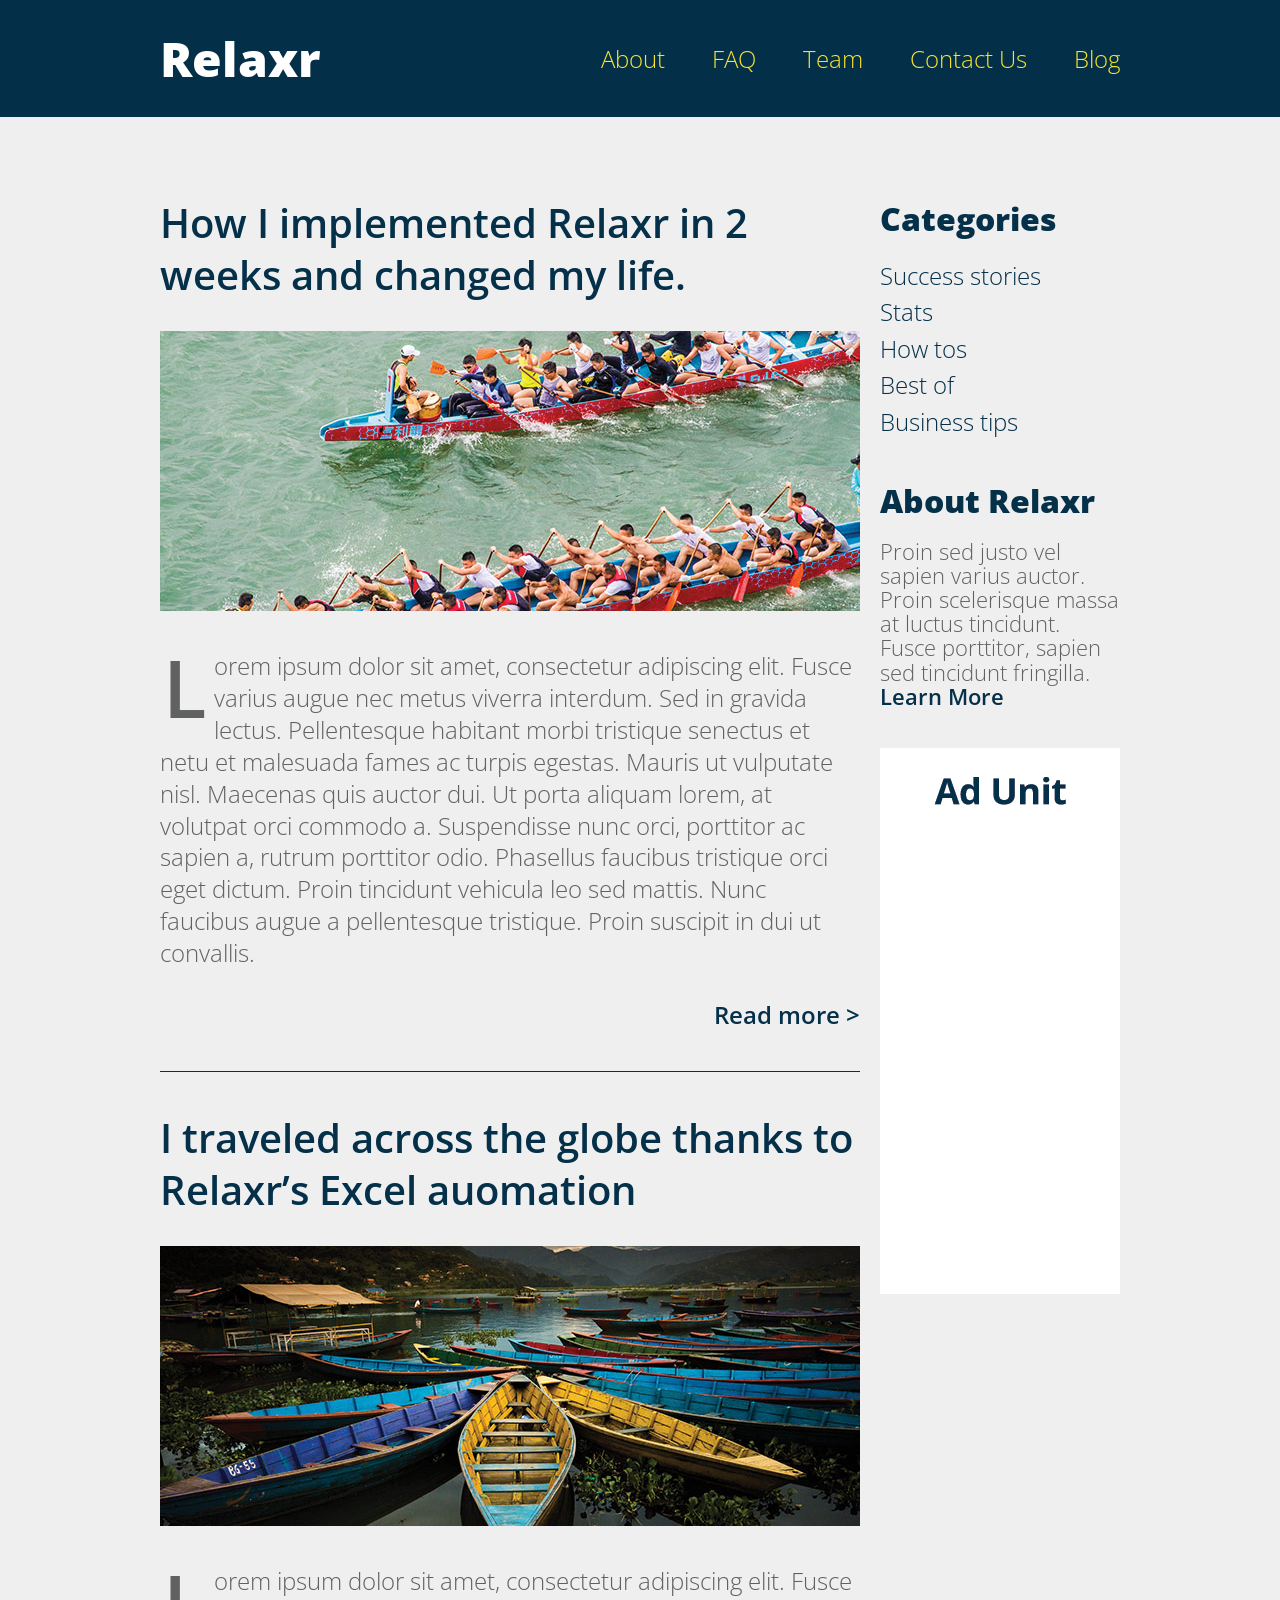
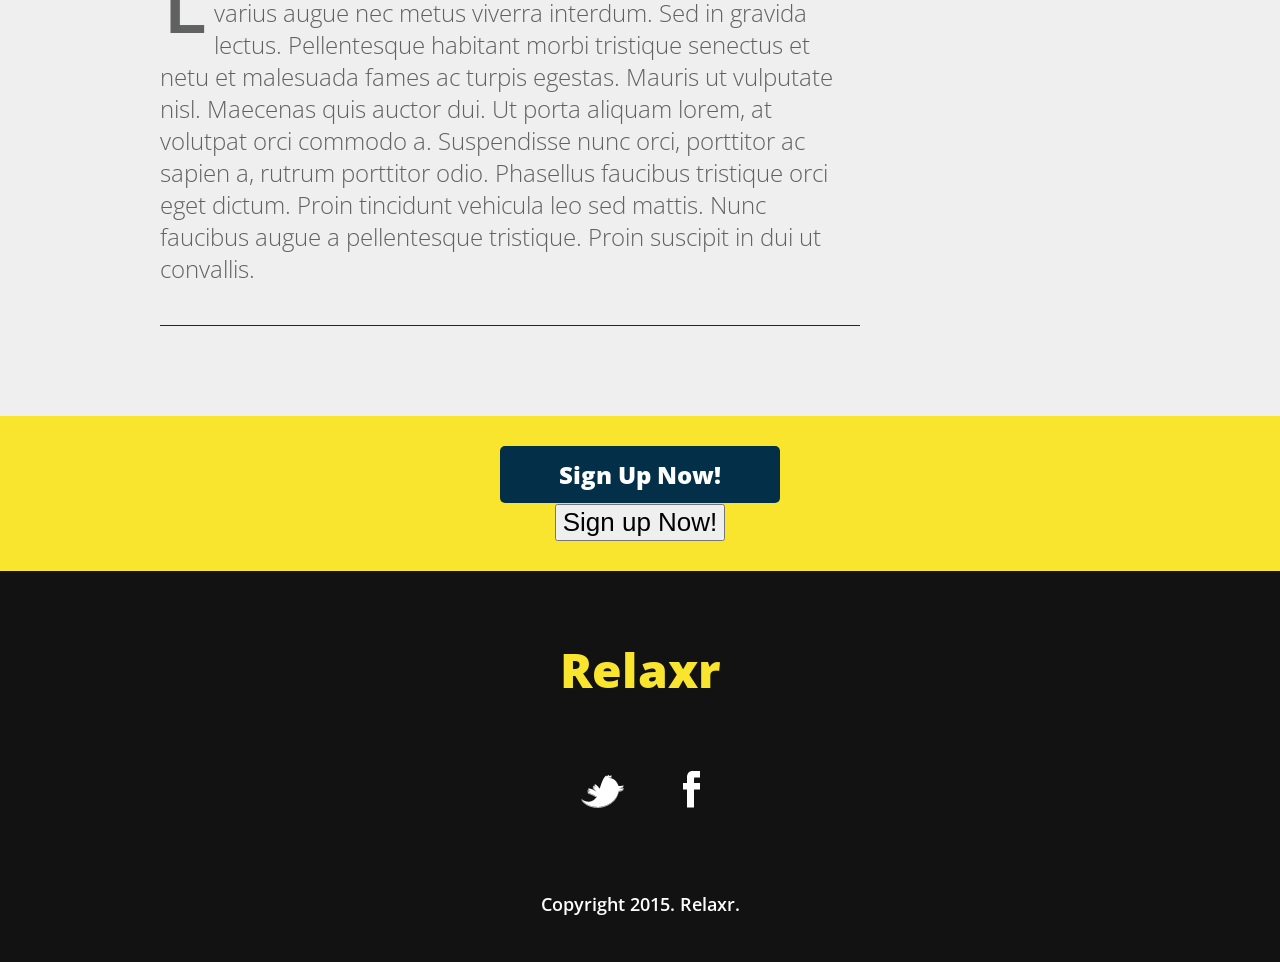
==== commit 97bbcd2c: "changed tags to ids, added Jquery" ====
--- a/index.html
+++ b/index.html
@@ -7,89 +7,78 @@
 	<link type="text/css" rel="stylesheet" href="css/style.css">
 	<link href='https://fonts.googleapis.com/css?family=Open+Sans:300,300italic,600,800' rel='stylesheet' type='text/css'>
 
-     <script src="//ajax.googleapis.com/ajax/libs/jquery/1.8.3/jquery.min.js"></script>
-    
-    <script src="js/script.js"></script> 
+    <script src="http://ajax.googleapis.com/ajax/libs/jquery/2.1.3/jquery.min.js"></script>
 
 </head>
 
 <body>
+        <header>
+            <div class="container">
+                <h1 class="logo">Relaxr</h1>
+                <nav>
+                    <ul>
+                        <li><a href="#">About</a></li>
+                        <li><a href="#">FAQ</a></li>
+                        <li><a href="#">Team</a></li>
+                        <li><a href="#">Contact Us</a></li>
+                        <li><a href="#">Blog</a></li>
+                    </ul>
+                </nav>
+            </div>
+        </header>
+        <section class="main">
+            <div class="container">
+                <section class="posts">
+                    <article class="post">
+                        <h2><a href="#">How I implemented Relaxr in 2 weeks and changed my life.</a></h2>
+                        <img src="images/blog_photo1.jpg" alt="Crew Meet">
+                        <p>Lorem ipsum dolor sit amet, consectetur adipiscing elit. Fusce varius augue nec metus viverra interdum. Sed in gravida lectus. Pellentesque habitant morbi tristique senectus et netu et malesuada fames ac turpis egestas. Mauris ut vulputate nisl.  Maecenas quis auctor dui. Ut porta aliquam lorem, at volutpat orci commodo a. Suspendisse nunc orci, porttitor ac sapien a, rutrum porttitor odio. Phasellus faucibus tristique orci eget dictum. Proin tincidunt vehicula leo sed mattis. Nunc faucibus augue a pellentesque tristique. Proin suscipit in dui ut convallis.</p>
 
-    <div id="container">
+                        <p class="readmore"><a href="#">Read more &gt;</a></p>
+                        <p class="hide show-this-on-click">Maecenas quis auctor dui. Ut porta aliquam lorem, at volutpat orci commodo a. Suspendisse nunc orci, porttitor ac sapien a, rutrum porttitor odio. Phasellus faucibus tristique orci eget dictum. Proin tincidunt vehicula leo sed mattis. Nunc faucibus augue a pellentesque tristique. Proin suscipit in dui ut convallis.</p>
+                        <p class="readless hide"><a href="#">Read less &gt;</a></p>
+                    </article>
+                    <article class="post">
+                        <h2><a href="#">I traveled across the globe thanks to Relaxr’s Excel auomation</a></h2>
+                        <img src="images/blog_photo2.jpg" alt="Canoes">
+                        <p>Lorem ipsum dolor sit amet, consectetur adipiscing elit. Fusce varius augue nec metus viverra interdum. Sed in gravida lectus. Pellentesque habitant morbi tristique senectus et netu et malesuada fames ac turpis egestas. Mauris ut vulputate nisl.  Maecenas quis auctor dui. Ut porta aliquam lorem, at volutpat orci commodo a. Suspendisse nunc orci, porttitor ac sapien a, rutrum porttitor odio. Phasellus faucibus tristique orci eget dictum. Proin tincidunt vehicula leo sed mattis. Nunc faucibus augue a pellentesque tristique. Proin suscipit in dui ut convallis.</p>
 
-        <header id="headerBlog">
-            <a href="index.html"><h1>Relaxr</h1></a>
-            <nav>
-                <a href="landing.html">About</a>
-                <a href="">FAQ</a>
-                <a href="">Team</a>
-                <a href="">Contact Us</a>
-                <a href="index.html">Blog</a>
-            </nav>
-        </header>
+                    </article>
+                </section><!--
+            --><aside class="sidebar">
+                    <h3>Categories</h3>
+                    <ul>
+                        <li><a href="#">Success stories</a></li>
+                        <li><a href="#">Stats</a></li>
+                        <li><a href="#">How tos</a></li>
+                        <li><a href="#">Best of</a></li>
+                        <li><a href="#">Business tips</a></li>
+                    </ul>
+                    <h3>About Relaxr</h3>
+                    <p>Proin sed justo vel sapien varius auctor. Proin scelerisque massa at luctus tincidunt. Fusce porttitor, sapien sed tincidunt fringilla.<br>
+                    <a href="#" class="learnmore">Learn More</a> <span class="hidden learnmoretext">Here is some more text about this fun thing!<br><a href="#" class="learnless">Learn less &gt;</a></p>
+                    <img src="images/ad-unit.png" alt="Ad Unit">
+                </aside>
+            </div>
+        </section>
 
-<aside class="floatRight">
-    <div id="categories">
-         <h4>Categories</h4>
-         <nav>
-         	<a href="">Success Stories</a>
-            <a href="">Stats</a>
-            <a href="">How Tos</a>
-            <a href="">Best Of</a>
-            <a href="">Business Tips</a>
-            </nav>
-    </div>
-                <div id="about">
-                    <h4>About Relaxr</h4>
-                    <p>Proin sed justo vel sapien varius auctor. Proin scelerisque massa at luctus tincidunt. Fusce porttitor, sapien sed tincidunt fringilla.</p>
-                    <a href="">Read More</a>
+        <aside class="bottom-cta">
+            <a class="button blue" href="#">Sign Up Now!</a>
+            <button id="doAlert">Sign up Now!</button>
+        </aside>
+        <footer>
+            <h4 class="logo">Relaxr</h4>
 
-                </div>
-                <div id="ad">
-                    <img src="images/ad-unit.png" alt="ad image">
-                </div>
- </aside>
+            <ul>
+                <li><a href="#"><img src="images/twitter.png" alt="Twitter logo"></a></li>
+                <li><a href="#"><img src="images/facebook.png" alt="Facebook logo"></a></li>
+            </ul>
 
-<main class="clearfix">
+            <p class="copyright">Copyright 2015. Relaxr.</p>
 
-            <div id="articles" class="floatLeft">
-
-                <article>
-                    <h3>How I implemented Relaxr in 2 weeks and changed my life</h3>
-                    <img src="images/blog_photo1.jpg" alt="article image">
-                   <p>Lorem ipsum dolor sit amet, consectetur adipisicing elit. Quod praesentium expedita quibusdam rem optio, veniam, ad consectetur quidem illum, nihil voluptatum voluptate dignissimos aspernatur reprehenderit. Provident expedita ipsa magni nemo. Lorem ipsum dolor sit amet, consectetur adipisicing elit. Voluptas laborum, quos quam. Vero illo fugit odit recusandae. Repellendus, maxime, ipsum? Veniam doloremque incidunt architecto non corporis minus distinctio, magnam cupiditate.</p>
-                    <p class="more">Lorem ipsum dolor sit amet, consectetur adipisicing elit. Quod praesentium expedita quibusdam rem optio, veniam, ad consectetur quidem illum, nihil voluptatum voluptate dignissimos aspernatur reprehenderit. Provident expedita ipsa magni nemo. Lorem ipsum dolor sit amet, consectetur adipisicing elit. Voluptas laborum, quos quam. Vero illo fugit odit recusandae. Repellendus, maxime, ipsum? Veniam doloremque incidunt architecto non corporis minus distinctio, magnam cupiditate..</p>
-                    <a class="read_more">Read More</a>
-
-                </article>
-
-
-				<article>
-                    <h3>I travelled across the globe thanks to Relaxr's Excel automation</h3>
-                    <img src="images/blog_photo2.jpg" alt="article image">
-                    <p>Lorem ipsum dolor sit amet, consectetur adipisicing elit. Adipisci repellat, praesentium neque voluptates quibusdam tempore, ex veritatis tempora eveniet blanditiis officia rem aliquam quo similique impedit natus sed cumque, delectus. Lorem ipsum dolor sit amet, consectetur adipisicing elit. Nihil, quas, doloribus. Repellendus explicabo consequatur nulla, rem ad atque blanditiis, velit, soluta sint totam non dolor vel enim ea maxime ipsa!</p>
-                    <div>
-                        <a href="">Read more &gt;</a>
-                    </div>
-                </article>
-				</div>
-
-            </div>
-
-
-<!-- CTA Section -->
-			<section class="cta">
-				<button>Sign Up Now!</button>
-			</section>
-			<!-- Footer -->
-			<footer>
-				<logo class="footer-logo">Relaxr</logo><br>
-				<a href="http://www.twitter.com"> <img src="images/twitter.png" class="twitter-logo"></a>
-				<a href="http://www.facebook.com"> <img src="images/facebook.png" class="facebook-logo"></a>
-				<p>&copy; Copyright 2015. Relaxr.</p>
-			</footer>
-		</div><!-- Container End -->
-
- <script src="js/script.js"></script> 
+        </footer>
+    
+    <script src="js/script.js"></script> 
+    
 	</body>
 </html>
--- a/css/style.css
+++ b/css/style.css
@@ -1,8 +1,7 @@
-* { box-sizing: border-box; }
-
 /*
-Project Name: Relaxr Blog
-Author: Natalie Holt
+Project Name: Blank Template
+Client: Your Client
+Author: Your Name
 Developer @GA in NYC
 */
 
@@ -13,309 +12,221 @@
 
 /* Box Model Hack */
 * {
-     -moz-box-sizing: border-box; /* Firexfox */
-     -webkit-box-sizing: border-box; /* Safari/Chrome/iOS/Android */
-     box-sizing: border-box; /* IE */
+  -moz-box-sizing: border-box; /* Firexfox */
+  -webkit-box-sizing: border-box; /* Safari/Chrome/iOS/Android */
+  box-sizing: border-box; /* IE */
 }
 
 /* Clear fix hack */
 .clearfix:after {
-     content: ".";
-     display: block;
-     clear: both;
-     visibility: hidden;
-     line-height: 0;
-     height: 0;
+  content: ".";
+  display: block;
+  clear: both;
+  visibility: hidden;
+  line-height: 0;
+  height: 0;
 }
 
 .clear {
   clear: both;
 }
 
-.fl {
+.alignright {
   float: right;
-}
-
-.fl {
+  padding: 0 0 10px 10px; /* note the padding around a right floated image */
+}
+
+.alignleft {
   float: left;
-}
-
-/* BASE STYLES*/
+  padding: 0 10px 10px 0; /* note the padding around a left floated image */
+}
+
+/******************************************
+/* BASE STYLES
+/*******************************************/
 
 body {
-    font-family: 'Open Sans', Helvetica, Arial, sans-serif;
-    background: #fff;
-}
-
-/* LAYOUT*/
+  color: #043049;
+  font-size: 26px;
+  line-height: 1.4;
+  color: #606161;
+  font-family: 'Open Sans', Helvetica, Arial, sans-serif;
+  font-weight: 300;
+  background: #f0efef;
+}
+a {
+  text-decoration: none;
+}
+
+
+/******************************************
+/* LAYOUT
+/*******************************************/
 
 /* Center the container */
-
-#container {
-    width: 100%;
-    margin: auto;
+.container {
+  width: 960px;
+  margin: 0 auto;
+}
+
+.logo {
+  font-size: 48px;
+  font-weight: 800;
 }
 
 header {
-    width: 100%;
-    background-color: #033048;
-    background: url(../images/header_bg.jpg) no-repeat;
-    background-size: 100%;
-    /*background-position: center bottom;*/
-    padding: 23px 120px;
-}
-
-#headerBlog {
-    height: 120px;
-}
-
-#headerLanding {
-    height: 700px;
-}
-
-main {
-    background: #efefef;
-    padding: 80px 120px 60px 120px;
+  background: #033048;
+  padding: 25px 0;
+  overflow: hidden;
+}
+header .logo {
+  color: #fff;
+  float: left;
+}
+
+header nav {
+  float: right;
+  margin-top: 15px;
+}
+header nav ul li {
+  display: inline-block;
+  margin: 0 0 0 40px;
+  font-size: 24px;
+}
+header nav ul li a {
+  color: #f9e42e;
+}
+.main {
+  margin-top: 80px;
+}
+.posts {
+  width: 700px;
+  display: inline-block;
+  margin-right: 20px;
+  vertical-align: top;
+}
+.sidebar {
+  width: 240px;
+  display: inline-block;
+  vertical-align: top;
+}
+.post {
+  border-bottom: 1px solid #043049;
+  padding-bottom: 40px;
+  margin-bottom: 40px;
+}
+h2 {
+  font-weight: 600;
+  font-size: 40px;
+  line-height: 1.3;
+  margin-bottom: 30px;
+}
+h2 a {
+  color: #043049;
+}
+
+.post img {
+  margin-bottom: 30px;
+}
+.post p {
+  font-size: 24px;
+  line-height: 1.333;
+  color: #606161;
+}
+.post p:first-of-type:first-letter {
+  float: left;
+  font-size: 80px;
+  line-height: 65px;
+  padding-top: 4px;
+  padding-right: 8px;
+  padding-left: 3px;
+  font-weight: 600;
+}
+.readmore, .readless {
+  text-align: right;
+  margin-top: 30px;
+}
+.readmore a, .readless a {
+  color: #043049;
+  font-weight: 600;
+}
+
+.button {
+  border-radius: 5px;
+  font-weight: 800;
+  padding: 12px 0;
+  width: 280px;
+  font-size: 28px;
+  text-align: center;
+  display: block;
+  margin: 0 auto;
+}
+.yellow {
+  background: #f9e42e;
+  color: #033048;
+}
+.blue {
+  background: #033048;
+  color: #fff;
+  font-size: 24px;
+}
+
+.sidebar h3 {
+  font-size: 32px;
+  font-weight: 800;
+  margin-bottom: 15px;
+  color: #043049;
+}
+.sidebar ul {
+  margin-bottom: 40px;
+}
+.sidebar ul li a {
+  color: #043049;
+  font-size: 24px;
+}
+.sidebar p {
+  font-size: 22px;
+  line-height: 1.1;
+  margin-bottom: 40px;
+}
+.sidebar p a {
+  color: #043049;
+  font-weight: 600;
+}
+
+.bottom-cta {
+  background: #f9e42e;
+  padding: 30px;
+  text-align: center;
+  margin-top: 50px;
 }
 
 footer {
-    background: #121212;
-    padding: 80px 120px 40px 120px;
-}
-
-/* ADDITIONAL STYLES*/
-
-h1,
-h2,
-h3,
-h4,
-h5,
-h6,
-p,
-a,
-div,
-button,
-article,
-section,
-aside,
-img {
-    margin: 0px;
-    padding: 0px;
-}
-
-ul {
-    margin: 0px;
-}
-
-a {
-    text-decoration: none;
-}
-
-a:link {
-    color: #033048;
-}
-
-a:visited {
-    color: #033048;
-}
-
-a:hover {
-    color: #fff;
-}
-
-a:active {
-    color: #033048;
-}
-
-h1,
-h6 {
-    font-size: 48px;
-    font-weight: 800;
-    color: #fff;
-}
-
-h2 {
-    font-size: 48px;
-    font-weight: 600;
-    color: #fff;
-}
-
-h3 {
-    font-size: 40px;
-    font-weight: 600;
-    color: #033048;
-}
-
-h4 {
-    font-size: 32px;
-    font-weight: 800;
-    color: #033048;
-}
-
-h6 {
-    color: #f9e42e;
-}
-
-header h1,
-header nav {
-    display: inline-block;
-}
-
-header nav {
-    text-align: right;
-    float: right;
-    margin-top: 26px;
-}
-
-header nav a {
-    font-size: 24px;
-    font-weight: 600;
-    margin-left: 30px;
-}
-
-header nav a:link {
-    color: #f9e42e;
-}
-
-header nav a:visited {
-    color: #f9e42e;
-}
-
-header nav a:hover {
-    color: #fff;
-}
-
-header nav a:active {
-    color: #f9e42e;
-}
-
-#articles {
-    width: 700px;
-}
-
-article p {
-    font-size: 24px;
-    font-weight: 300;
-    color: #606060;
-}
-
-p.more {
-    display: none;
-}
-article p::first-letter {
-    float: left;
-    font-size: 300%;
-    font-weight: 600;
-    padding-right: 10px;
-}
-
-article div {
-    text-align: right;
-    font-size: 24px;
-    font-weight: 600;
-    color: #033048;
-}
-
-article h3,
-article img,
-article p {
-    margin-bottom: 30px;
-}
-
-article:after {
-    content: " ";
-    display: inline-block;
-    width: 100%;
-    height: 1px;
-    background: #033048;
-    margin: 40px 0px 50px 0px;
-}
-
-aside {
-    width: 300px;
-    color: #033048;
-    float: right;
-    margin-bottom: 20px;
-}
-
-#categories nav a {
-    display: block;
-    font-size: 24px;
-    font-weight: 300;
-    line-height: 28px;
-}
-
-#about {
-    font-size: 22px;
-    line-height: 26px;
-}
-
-#about p {
-    font-weight: 300;
-}
-
-#about a {
-    font-weight: 600;
-}
-
-aside h4 {
-    margin-top: 60px;
-    margin-bottom: 20px;
-  }
-
-#categories,
-#about {
-    margin-bottom: 40px;
-}
-
-/* FOOTER */
-
-footer {
-  background: #2E2E2E;
-  height: 300px;
+  background: #121212;
+  padding: 65px 0 45px;
   text-align: center;
 }
-
-.footer-logo {
-  display: inline-block;
+footer .logo {
   color: #f9e42e;
-  font-family: 'Open Sans', sans-serif;
-  font-size: 35px;
-  font-weight: 800;
-  padding: 50px;
-}
-
-footer a {
-  margin: 15px;
-}
-
+  margin-bottom: 68px;
+}
+footer ul li {
+  display: inline-block;
+  list-style: none;
+  margin: 0 26px 75px;
+}
 footer p {
-  padding: 50px 0 0 0;
+  font-size: 18px;
   color: #fff;
-  font-family: 'Open Sans', sans-serif;
-  font-size: 13px;
-  font-weight: 400;
-}
-
-.cta {
-  background-color: #f9e42e;
-  padding: 50px;
-  text-align: center;
-}
-
-.cta button {
-  background-color: #033048;
-  border-radius: 5px;
-  border-style: none;
-  color: #fff;
-  font-size: 16px;
-  font-weight: 800;
-  padding: 15px 65px 15px 65px;
-  cursor: pointer;
-}
-
-.cta button:hover {
-  background-color: #075077;
-}
-
-
+  font-weight: 600;
+}
+.hide {
+  display: none;
+}
+.hidden {
+  display:none;
+}
+
+/******************************************
+/* ADDITIONAL STYLES
+/*******************************************/
